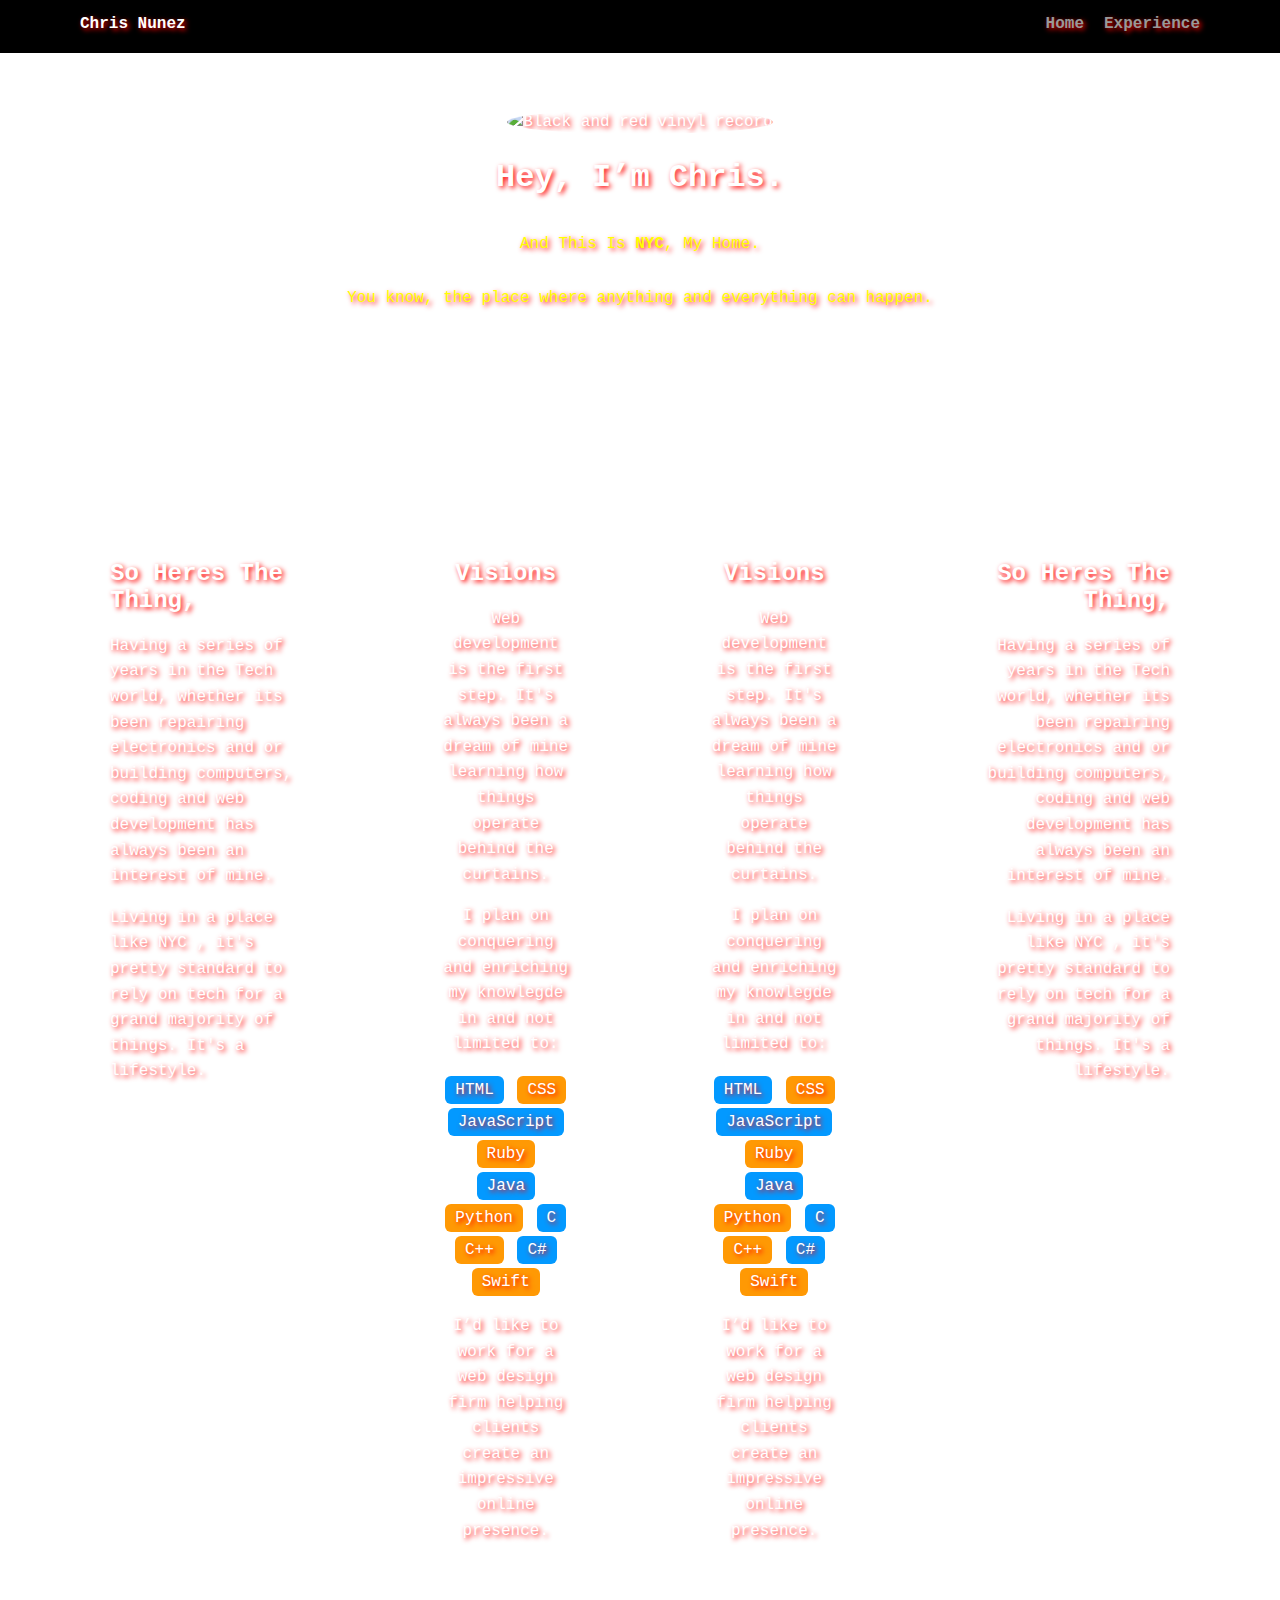
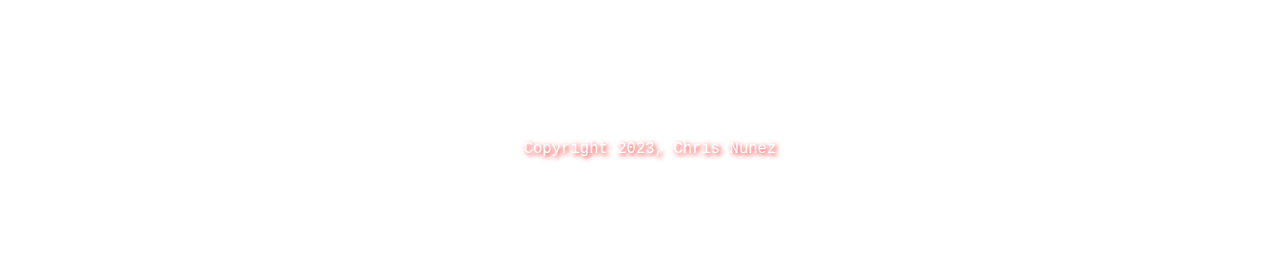
==== index.html @ 54e079ff "Image title and transitions" ====
<!doctype html>
<html lang="en">
<head>
  <meta charset="utf-8">
  <title>Chris Nunez's Profile</title>
  <meta name="viewport" content="width=device-width, initial-scale=1.0">
  <link rel="stylesheet" href="styles.css">
  <link href="https://fonts.googleapis.com/css?family=Muli%7CRoboto:400,300,500,700,900" rel="stylesheet"></head>
  <body>

    <div class="main-nav">
        <ul class="nav">
          <li class="name">Chris Nunez</li>
          <li><a href="#">Home</a></li>
          <li><a href="Experience.html">Experience</a></li>
        </ul>
    </div>

    <header>
      <img src="images/transrecord.png" alt="Black and red vinyl record" class="profile-image">
      <h1 class="tag name">Hey, I’m Chris.</h1>
      <p class="tag location">And This Is <strong>NYC</strong>, My Home.</p>
      <p class="tag location">You know, the place where anything and everything can happen.</p>
    </header>

    <main class="flex">
      <div class="card">
        <h2>So Heres The Thing,</h2>
        <p>Having a series of years in the Tech world, whether its been repairing electronics and or building computers, coding and web development has always been an interest of mine. </p>
        <p>Living in a place like NYC , it's pretty standard to rely on tech for a grand majority of things. It's a lifestyle.</p>
      </div> 

      <div class="card2">
        <h2>Visions</h2>
        <p>Web development is the first step. It's always been a dream of mine learning how things operate behind the curtains.</p>
        <p>I plan on conquering and enriching my knowlegde in and not limited to:</p>
        <ul class="skills">
          <li>HTML</li>
          <li>CSS</li>
          <li>JavaScript</li>
          <li>Ruby</li>
          <li>Java</li>
          <li>Python</li>
          <li>C</li>
          <li>C++</li>
          <li>C#</li>
          <li>Swift</li>
          
        </ul>
        <p>I’d like to work for a web design firm helping clients create an impressive online presence.</p>
      </div> 

      <div class="card3">
        <h2>Visions</h2>
        <p>Web development is the first step. It's always been a dream of mine learning how things operate behind the curtains.</p>
        <p>I plan on conquering and enriching my knowlegde in and not limited to:</p>
        <ul class="skills">
          <li>HTML</li>
          <li>CSS</li>
          <li>JavaScript</li>
          <li>Ruby</li>
          <li>Java</li>
          <li>Python</li>
          <li>C</li>
          <li>C++</li>
          <li>C#</li>
          <li>Swift</li>
          
        </ul>
        <p>I’d like to work for a web design firm helping clients create an impressive online presence.</p>
      </div> 

      <div class="card4">
        <h2>So Heres The Thing,</h2>
        <p>Having a series of years in the Tech world, whether its been repairing electronics and or building computers, coding and web development has always been an interest of mine. </p>
        <p>Living in a place like NYC , it's pretty standard to rely on tech for a grand majority of things. It's a lifestyle.</p>
      </div> 

    </main>
    <footer>
      <ul>
        <li><a href="#" class="social twitter">Twitter</a></li>
        <li><a href="#" class="social linkedin">LinkedIn</a></li>
        <li><a href="https://github.com/Screenshot01" target="_blank" class="social github">Github</a></li>
      </ul>
      <p class="copyright">Copyright 2023, Chris Nunez</p>
    </footer>
  </body>
  </html>
---- styles.css ----
/* Global Layout Set-up */
* { 
  box-sizing: border-box;
}
  
body {
  margin: 0;
  padding: 0;
  text-align: center;
  font-family: 'OCR A Std', monospace;
  color: white;
  text-shadow: 2px 2px 5px red;
  background: url('images/nycsubwaymapgif.gif') no-repeat;
  background-size: cover;
}
/* Link Styles */

a {
  text-decoration: none;
  color: #999;
}
a:hover {
  color: #6633ff;
}

/* Section Styles */

.main-nav {
  width: 100%;
  background: black;
  min-height: 30px;
  padding: 10px;
  position: fixed;
  text-align: center;
}
.nav {
  display: flex;
  justify-content: space-around;
  font-weight: 700;
  list-style-type: none;
  margin: 0 auto;
  padding: 0;
}

.nav .name {
    display: block;
    margin-right: auto;
    color: white;
}
.nav li {
  padding: 5px 10px 10px 10px;
}
.nav a {
  transition: all .5s;
}
.nav a:hover {
  color: white
}

header {
  text-align: center;
  background: url('images/nycme3.jpg') no-repeat top center ;
  background-size: contain;
  background-position: center;
  overflow: hidden;
  padding-top: 60px;
}
header {
  line-height: 1.5;
}
header .profile-image {
  margin-top: 50px;
  width: 150px;
  height: 150px;
  border-radius: 50%;
  transition: all 1.5s;
}
header .profile-image:hover {
  transform: rotateY(180deg);
  transition-duration: 3ss;
}
.tag {
  background-color: inherit;
  color: white;
  padding: 10px;
  border-radius: 5px;
  display: table;
  margin: 10px auto;
} 
.location {
  background-color: inherit;
  color: yellow;
}
.card {
  margin: 30px;
  padding: 20px 40px 40px;
  max-width: 500px;
  text-align: left;
  background: transparent;
  border-bottom: 4px solid transparent;
  border-radius: 6px;
  transition: all .5s;
}
.card2 {
  margin: 30px;
  padding: 20px 40px 40px;
  max-width: 500px;
  text-align: center;
  background: transparent;
  border-bottom: 4px solid transparent;
  border-radius: 6px;
  transition: all .5s;
}
.card3 {
  margin: 30px;
  padding: 20px 40px 40px;
  max-width: 500px;
  text-align: center;
  background: transparent;
  border-bottom: 4px solid transparent;
  border-radius: 6px;
  transition: all .5s;
}
.card4 {
  margin: 30px;
  padding: 20px 40px 40px;
  max-width: 500px;
  text-align: right;
  background: transparent;
  border-bottom: 4px solid transparent;
  border-radius: 6px;
  transition: all .5s;
}
.card:hover {
  background: url('images/1times.jpg')
}

.card2:hover {
  background: url('images/1timeswalkrev.png')
}

.card3:hover {

  background: url('images/1timeswalkrevtt.jpg')
}
.card4:hover {

  background: url('images/1timesreversed1.jpg')
}

ul.skills {
  padding: 0;
  text-align: center;
}

.skills li {
  border-radius: 6px;
  display: inline-block;
  background: #ff9904;
  color: white;
  padding: 5px 10px;
  margin: 2px;
}

.skills li:nth-child(odd) {
  background: #0399ff;
}

footer {
  width: 100%;
  min-height: 30px;
  padding: 20px 0 40px 20px;
}

footer .copyright {
  top: -8px;
  font-size: .75em;
}

footer ul {
  list-style-type: none;
  margin: 0;
  padding: 0;
}

footer ul li {
  display: inline-block;
}

a.social {
  display: inline-block;
  text-indent: -9999px;
  margin-left: 5px;
  width: 30px;
  height: 30px;
  background-size: 30px 30px;
  opacity: .4;
  transition: all .5s;
}
a.twitter {
  background-image: url(images/twitter.svg);
}
a.linkedin {
  background-image: url(images/linkedin.svg);
}
a.github {
  background-image: url(images/github.svg);
}
a.social:hover {
  opacity: 1;
}
.clearfix {
  clear: both;
}

/* Styles for larger screens */
@media screen and (min-width: 720px) {
  
  .flex {
      display: -ms-flexbox;      /* TWEENER - IE 10 */
      display: flex; 
      max-width: 1200px;
      -ms-flex-pack: distribute;
      justify-content: space-around;
      margin: 0 auto;
  }

  header {
    min-height: 470px;
  }

  .nav {
    max-width: 1200px;
    padding: 0 30px;
  }


  main {
    padding-top: 20px;
  }

  main p {
    line-height: 1.6em;
  }

  footer {
    font-size: 1.3em;
    max-width: 1200px;
    margin: 40px auto;
  }

}
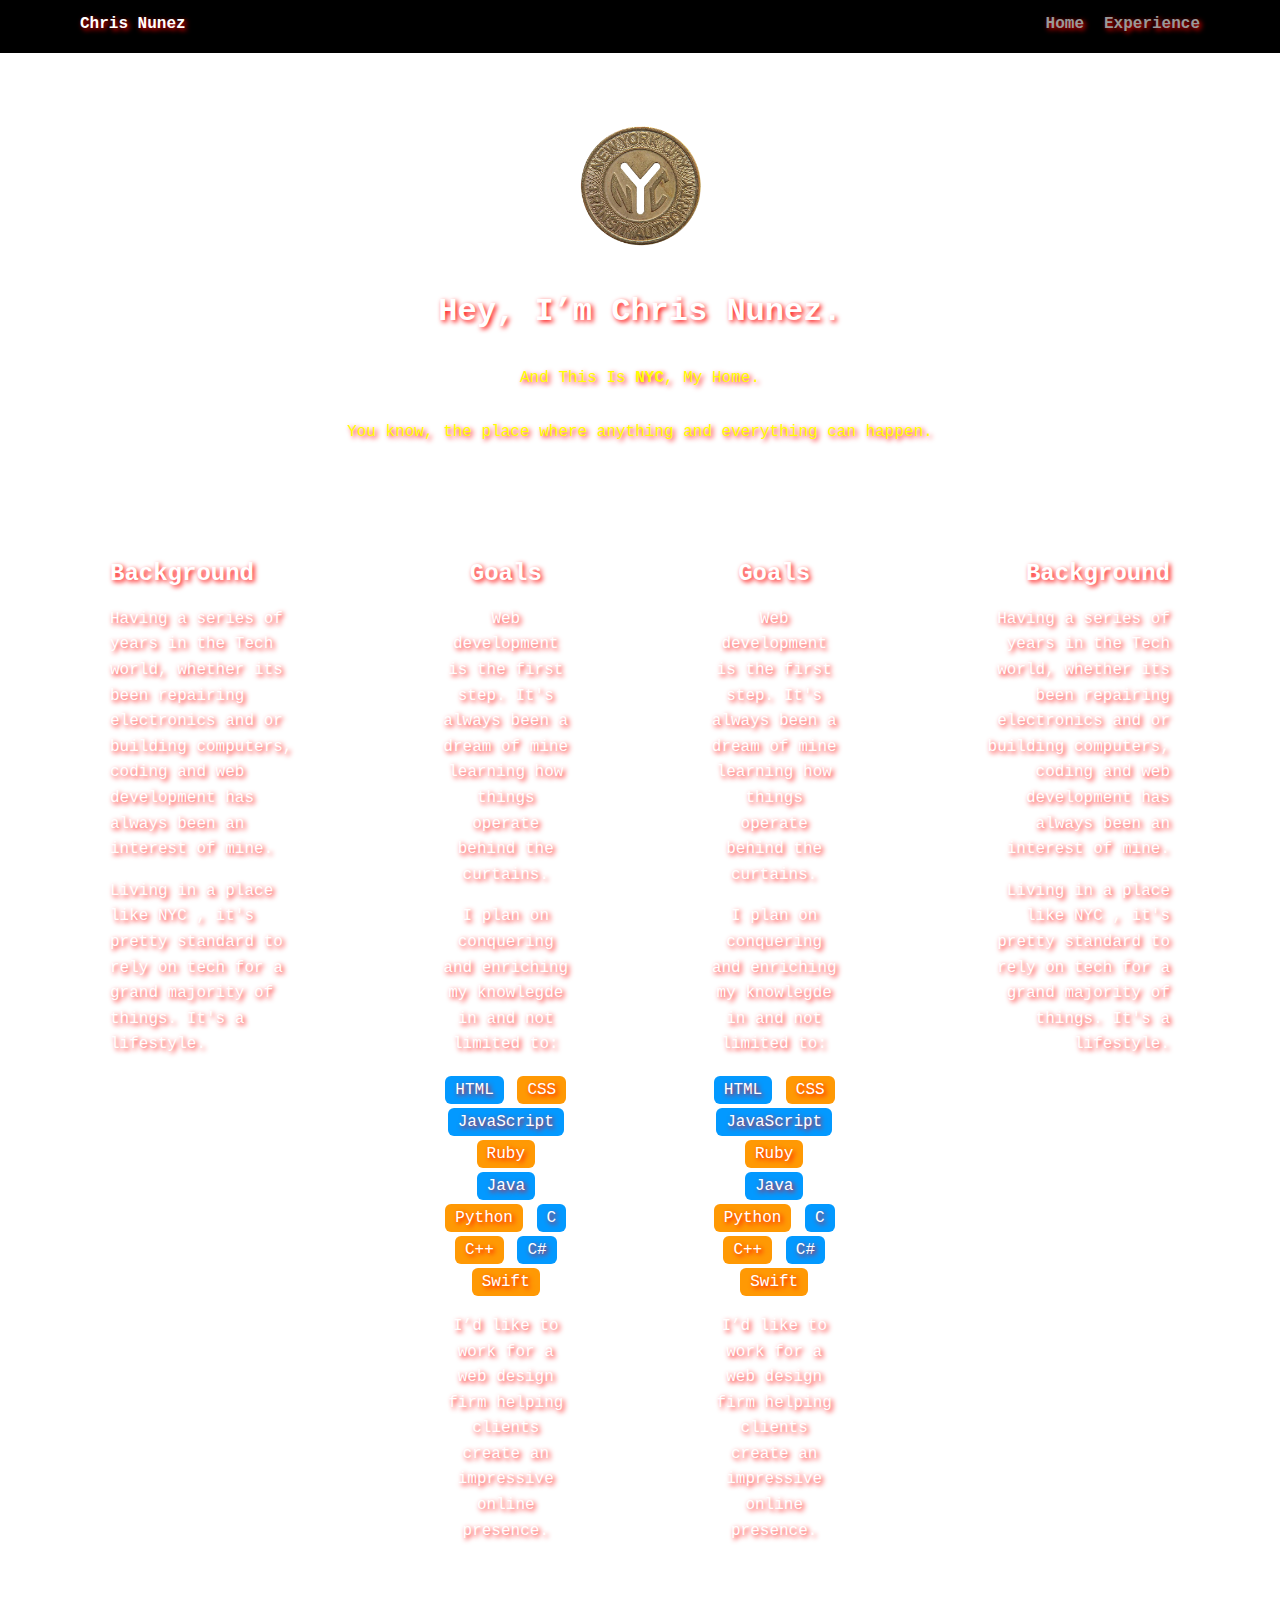
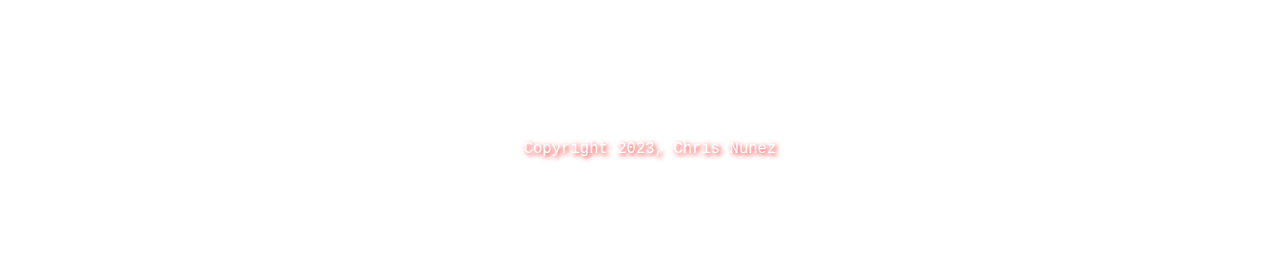
==== commit 31cec4d4: "Updated profile: Added experience section and refined tech background description." ====
--- a/index.html
+++ b/index.html
@@ -17,21 +17,21 @@
     </div>
 
     <header>
-      <img src="images/transrecord.png" alt="Black and red vinyl record" class="profile-image">
-      <h1 class="tag name">Hey, I’m Chris.</h1>
+      <img src="images/nyctokenclear.png" alt="NYC Transit Token" class="profile-image">
+      <h1 class="tag name">Hey, I’m Chris Nunez.</h1>
       <p class="tag location">And This Is <strong>NYC</strong>, My Home.</p>
       <p class="tag location">You know, the place where anything and everything can happen.</p>
     </header>
 
     <main class="flex">
       <div class="card">
-        <h2>So Heres The Thing,</h2>
+        <h2>Background</h2>
         <p>Having a series of years in the Tech world, whether its been repairing electronics and or building computers, coding and web development has always been an interest of mine. </p>
         <p>Living in a place like NYC , it's pretty standard to rely on tech for a grand majority of things. It's a lifestyle.</p>
       </div> 
 
       <div class="card2">
-        <h2>Visions</h2>
+        <h2>Goals</h2>
         <p>Web development is the first step. It's always been a dream of mine learning how things operate behind the curtains.</p>
         <p>I plan on conquering and enriching my knowlegde in and not limited to:</p>
         <ul class="skills">
@@ -51,7 +51,7 @@
       </div> 
 
       <div class="card3">
-        <h2>Visions</h2>
+        <h2>Goals</h2>
         <p>Web development is the first step. It's always been a dream of mine learning how things operate behind the curtains.</p>
         <p>I plan on conquering and enriching my knowlegde in and not limited to:</p>
         <ul class="skills">
@@ -71,7 +71,7 @@
       </div> 
 
       <div class="card4">
-        <h2>So Heres The Thing,</h2>
+        <h2>Background</h2>
         <p>Having a series of years in the Tech world, whether its been repairing electronics and or building computers, coding and web development has always been an interest of mine. </p>
         <p>Living in a place like NYC , it's pretty standard to rely on tech for a grand majority of things. It's a lifestyle.</p>
       </div> 
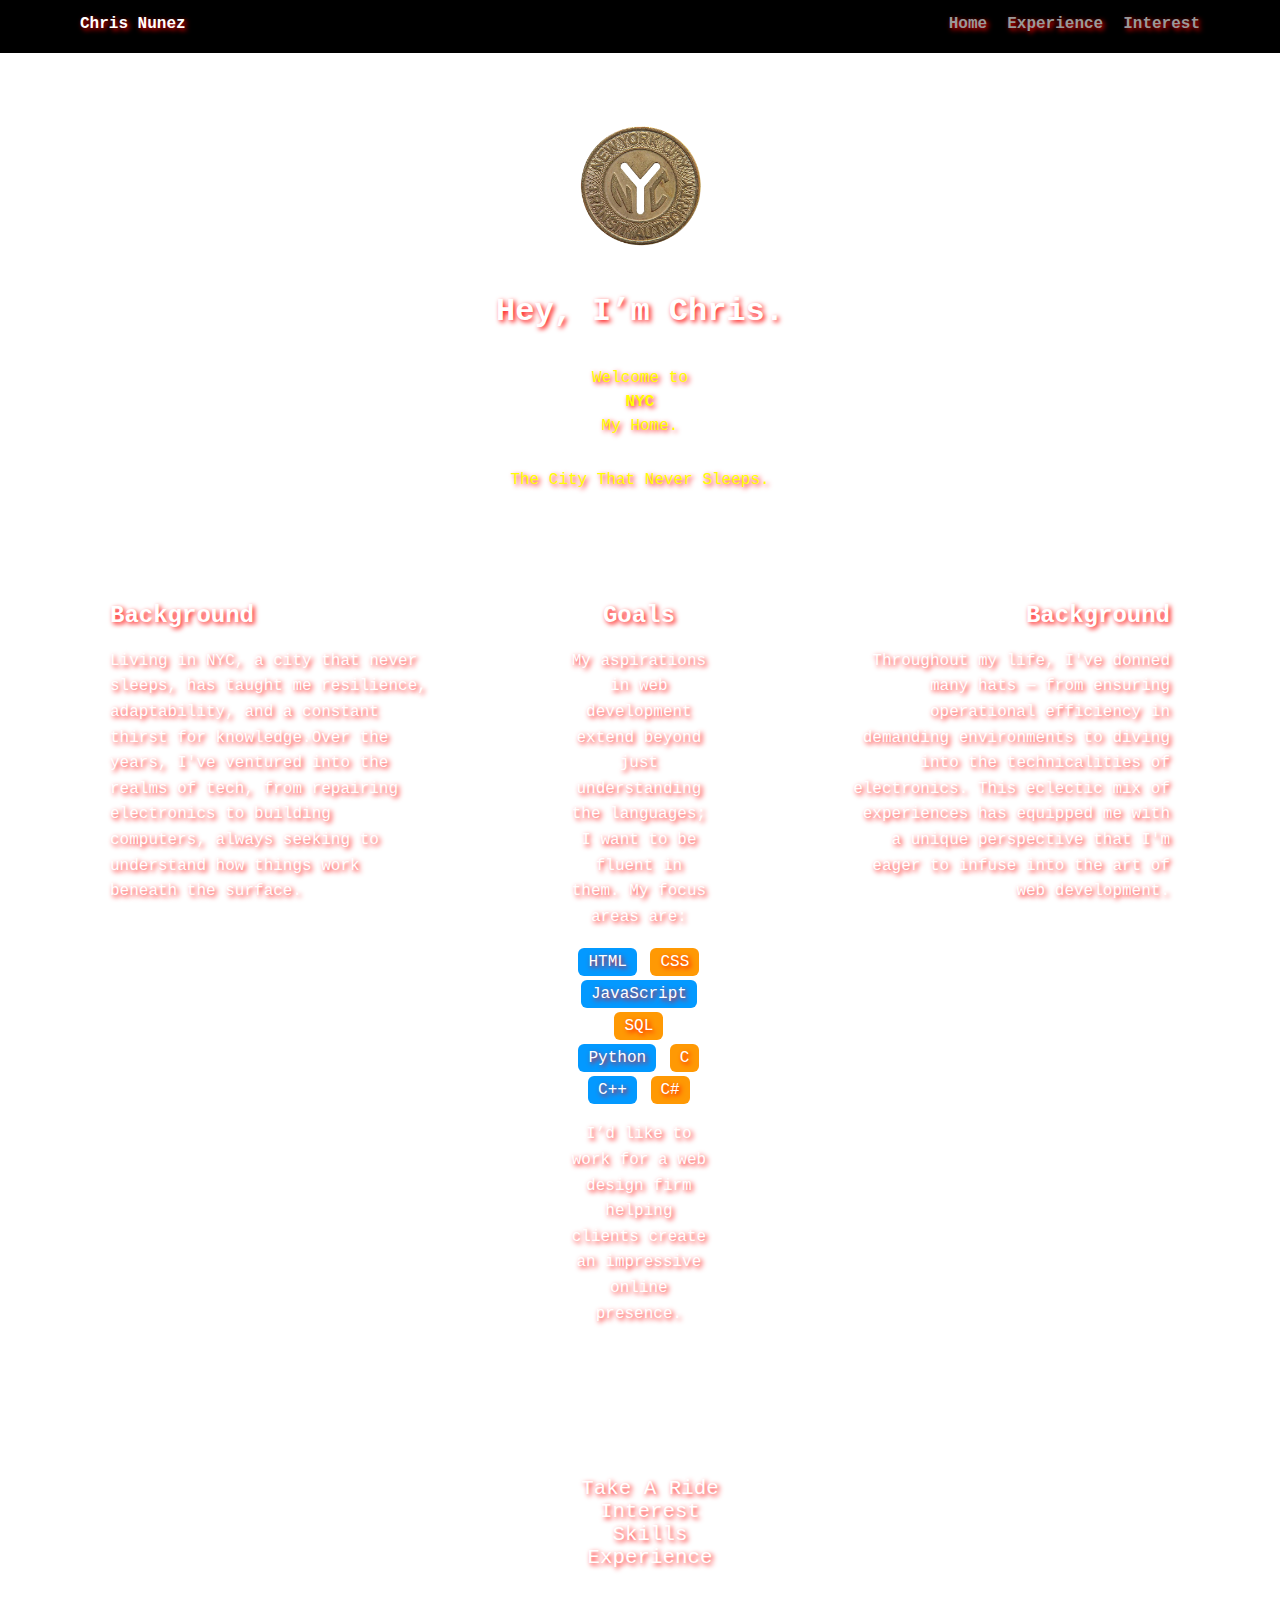
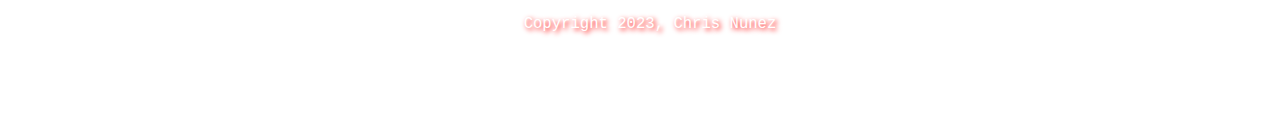
==== commit 3809f61d: "Updates to index, Experience and files" ====
--- a/index.html
+++ b/index.html
@@ -13,58 +13,36 @@
           <li class="name">Chris Nunez</li>
           <li><a href="#">Home</a></li>
           <li><a href="Experience.html">Experience</a></li>
+          <li><a href="Interest.html">Interest</a></li>
         </ul>
     </div>
 
     <header>
       <img src="images/nyctokenclear.png" alt="NYC Transit Token" class="profile-image">
-      <h1 class="tag name">Hey, I’m Chris Nunez.</h1>
-      <p class="tag location">And This Is <strong>NYC</strong>, My Home.</p>
-      <p class="tag location">You know, the place where anything and everything can happen.</p>
+      <h1 class="tag name">Hey, I’m Chris.</h1>
+      <p class="tag location">Welcome to <br><strong>NYC</strong> <br>My Home.</p>
+      <p class="tag location">The City That Never Sleeps.</p>
     </header>
 
     <main class="flex">
       <div class="card">
         <h2>Background</h2>
-        <p>Having a series of years in the Tech world, whether its been repairing electronics and or building computers, coding and web development has always been an interest of mine. </p>
-        <p>Living in a place like NYC , it's pretty standard to rely on tech for a grand majority of things. It's a lifestyle.</p>
+        <p>Living in NYC, a city that never sleeps, has taught me resilience, adaptability, and a constant thirst for knowledge.</
+          <p>Over the years, I've ventured into the realms of tech, from repairing electronics to building computers, always seeking to understand how things work beneath the surface. </p>
       </div> 
 
       <div class="card2">
         <h2>Goals</h2>
-        <p>Web development is the first step. It's always been a dream of mine learning how things operate behind the curtains.</p>
-        <p>I plan on conquering and enriching my knowlegde in and not limited to:</p>
+        <p>My aspirations in web development extend beyond just understanding the languages; I want to be fluent in them. My focus areas are:</p>
         <ul class="skills">
           <li>HTML</li>
           <li>CSS</li>
           <li>JavaScript</li>
-          <li>Ruby</li>
-          <li>Java</li>
+          <li>SQL</li>
           <li>Python</li>
           <li>C</li>
           <li>C++</li>
           <li>C#</li>
-          <li>Swift</li>
-          
-        </ul>
-        <p>I’d like to work for a web design firm helping clients create an impressive online presence.</p>
-      </div> 
-
-      <div class="card3">
-        <h2>Goals</h2>
-        <p>Web development is the first step. It's always been a dream of mine learning how things operate behind the curtains.</p>
-        <p>I plan on conquering and enriching my knowlegde in and not limited to:</p>
-        <ul class="skills">
-          <li>HTML</li>
-          <li>CSS</li>
-          <li>JavaScript</li>
-          <li>Ruby</li>
-          <li>Java</li>
-          <li>Python</li>
-          <li>C</li>
-          <li>C++</li>
-          <li>C#</li>
-          <li>Swift</li>
           
         </ul>
         <p>I’d like to work for a web design firm helping clients create an impressive online presence.</p>
@@ -72,12 +50,17 @@
 
       <div class="card4">
         <h2>Background</h2>
-        <p>Having a series of years in the Tech world, whether its been repairing electronics and or building computers, coding and web development has always been an interest of mine. </p>
-        <p>Living in a place like NYC , it's pretty standard to rely on tech for a grand majority of things. It's a lifestyle.</p>
+        <p>Throughout my life, I've donned many hats — from ensuring operational efficiency in demanding environments to diving into the technicalities of electronics. 
+          This eclectic mix of experiences has equipped me with a unique perspective that I'm eager to infuse into the art of web development.</p>
       </div> 
 
     </main>
     <footer>
+      <ul>Take A Ride</ul>
+        <li>Interest</li>
+        <li>Skills</li>
+        <li>Experience</li>
+      
       <ul>
         <li><a href="#" class="social twitter">Twitter</a></li>
         <li><a href="#" class="social linkedin">LinkedIn</a></li>
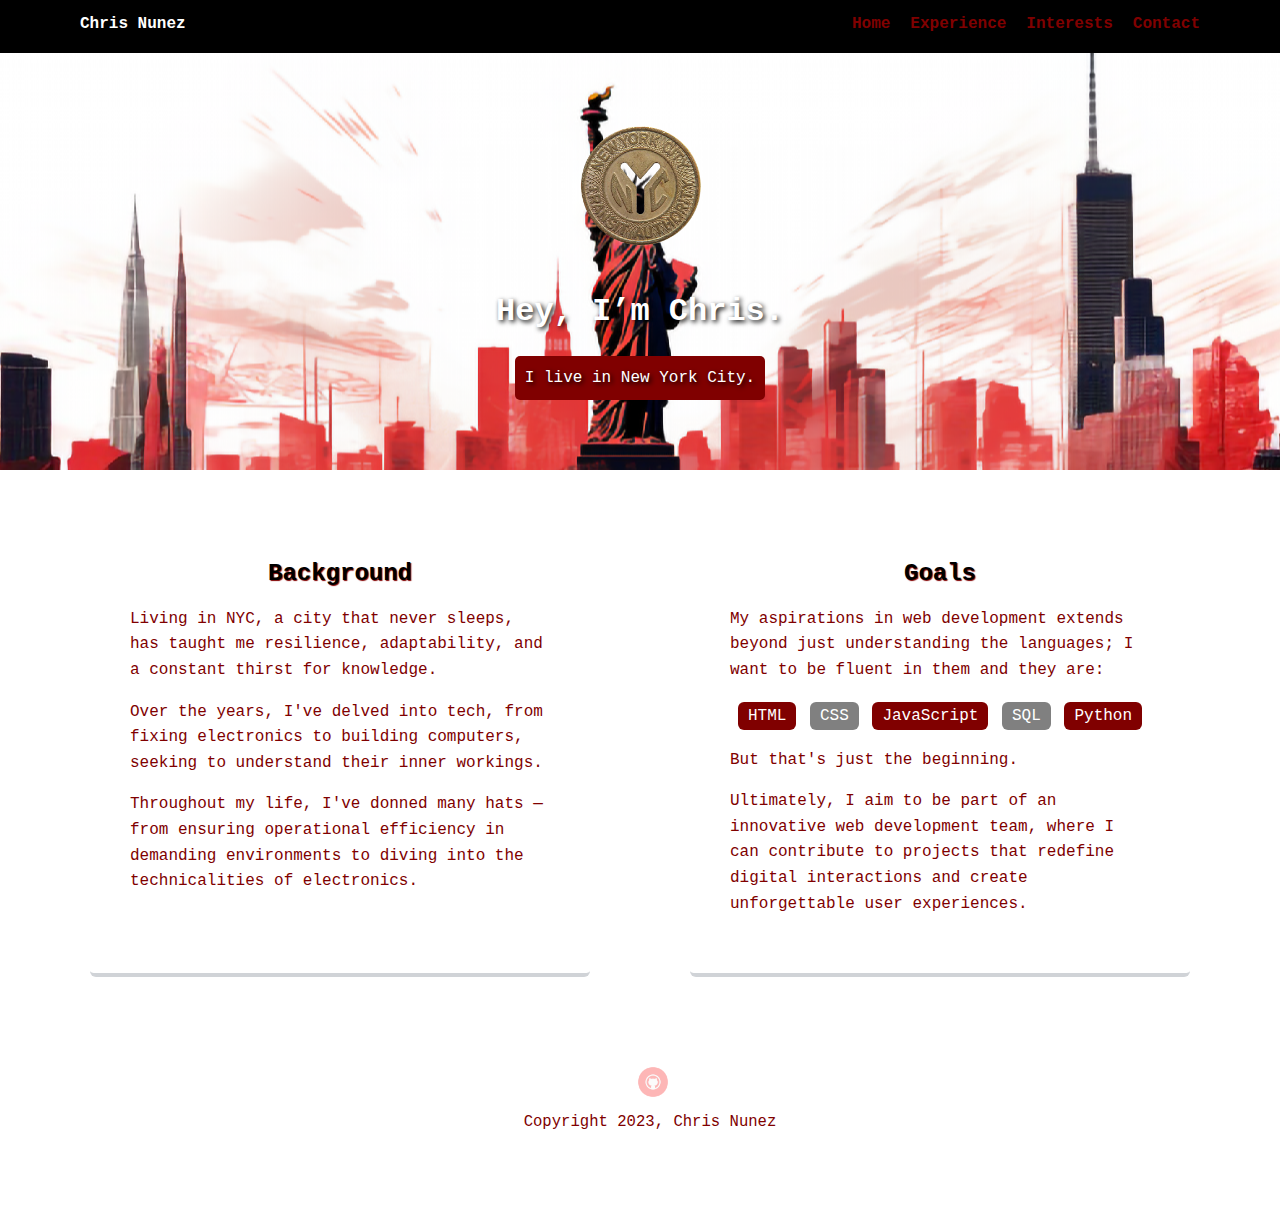
==== commit d65a8f96: "Final Revision" ====
--- a/index.html
+++ b/index.html
@@ -13,57 +13,42 @@
           <li class="name">Chris Nunez</li>
           <li><a href="#">Home</a></li>
           <li><a href="Experience.html">Experience</a></li>
-          <li><a href="Interest.html">Interest</a></li>
+          <li><a href="Interest.html">Interests</a></li>
+          <li><a href="contact.html">Contact</a></li>
         </ul>
     </div>
 
     <header>
-      <img src="images/nyctokenclear.png" alt="NYC Transit Token" class="profile-image">
+      <img src="images/nyctokenclear.png" alt="nyc-mta-token" class="profile-image">
       <h1 class="tag name">Hey, I’m Chris.</h1>
-      <p class="tag location">Welcome to <br><strong>NYC</strong> <br>My Home.</p>
-      <p class="tag location">The City That Never Sleeps.</p>
+      <p class="tag location">I live in New York City.</p>
     </header>
 
     <main class="flex">
       <div class="card">
         <h2>Background</h2>
-        <p>Living in NYC, a city that never sleeps, has taught me resilience, adaptability, and a constant thirst for knowledge.</
-          <p>Over the years, I've ventured into the realms of tech, from repairing electronics to building computers, always seeking to understand how things work beneath the surface. </p>
+        <p>Living in NYC, a city that never sleeps, has taught me resilience, adaptability, and a constant thirst for knowledge.</p>
+        <p>Over the years, I've delved into tech, from fixing electronics to building computers, seeking to understand their inner workings.</p>
+        <p>Throughout my life, I've donned many hats — from ensuring operational efficiency in demanding environments to diving into the technicalities of electronics.</p>
       </div> 
 
-      <div class="card2">
+      <div class="card">
         <h2>Goals</h2>
-        <p>My aspirations in web development extend beyond just understanding the languages; I want to be fluent in them. My focus areas are:</p>
+        <p>My aspirations in web development extends beyond just understanding the languages; I want to be fluent in them and they are:</p>
         <ul class="skills">
           <li>HTML</li>
           <li>CSS</li>
           <li>JavaScript</li>
           <li>SQL</li>
           <li>Python</li>
-          <li>C</li>
-          <li>C++</li>
-          <li>C#</li>
-          
         </ul>
-        <p>I’d like to work for a web design firm helping clients create an impressive online presence.</p>
-      </div> 
-
-      <div class="card4">
-        <h2>Background</h2>
-        <p>Throughout my life, I've donned many hats — from ensuring operational efficiency in demanding environments to diving into the technicalities of electronics. 
-          This eclectic mix of experiences has equipped me with a unique perspective that I'm eager to infuse into the art of web development.</p>
+        <p>But that's just the beginning.</p>
+        <p>Ultimately, I aim to be part of an innovative web development team, where I can contribute to projects that redefine digital interactions and create unforgettable user experiences.</p>
       </div> 
 
     </main>
     <footer>
-      <ul>Take A Ride</ul>
-        <li>Interest</li>
-        <li>Skills</li>
-        <li>Experience</li>
-      
       <ul>
-        <li><a href="#" class="social twitter">Twitter</a></li>
-        <li><a href="#" class="social linkedin">LinkedIn</a></li>
         <li><a href="https://github.com/Screenshot01" target="_blank" class="social github">Github</a></li>
       </ul>
       <p class="copyright">Copyright 2023, Chris Nunez</p>
--- a/styles.css
+++ b/styles.css
@@ -8,19 +8,19 @@
   padding: 0;
   text-align: center;
   font-family: 'OCR A Std', monospace;
-  color: white;
-  text-shadow: 2px 2px 5px red;
-  background: url('images/nycsubwaymapgif.gif') no-repeat;
-  background-size: cover;
+  color: maroon;
+  background: white;
 }
 /* Link Styles */
 
 a {
   text-decoration: none;
-  color: #999;
+  color: maroon;
 }
 a:hover {
-  color: #6633ff;
+  color: white;
+  text-shadow: 2px 2px 5px maroon;
+  
 }
 
 /* Section Styles */
@@ -59,9 +59,7 @@
 
 header {
   text-align: center;
-  background: url('images/nycme3.jpg') no-repeat top center ;
-  background-size: contain;
-  background-position: center;
+  background: url(images/liberty6resize.png) center;
   overflow: hidden;
   padding-top: 60px;
 }
@@ -73,23 +71,31 @@
   width: 150px;
   height: 150px;
   border-radius: 50%;
-  transition: all 1.5s;
+  border: 3px solid none;
+  transition: all 3s;
 }
 header .profile-image:hover {
-  transform: rotateY(180deg);
-  transition-duration: 3ss;
+  transform: rotatey(360deg);
+  transition-duration: 3s;
 }
 .tag {
-  background-color: inherit;
-  color: white;
+  background-color: transparent;
+  color: white;
+  text-shadow: 2px 2px 5px black;
   padding: 10px;
   border-radius: 5px;
   display: table;
   margin: 10px auto;
 } 
 .location {
-  background-color: inherit;
-  color: yellow;
+  background-color: maroon;
+  color: white;
+  text-shadow: 2px 2px 5px black;
+}
+h2 {
+  text-align: center;
+  color: black;
+  text-shadow: 1px 1px 1px maroon;
 }
 .card {
   margin: 30px;
@@ -97,55 +103,45 @@
   max-width: 500px;
   text-align: left;
   background: transparent;
-  border-bottom: 4px solid transparent;
-  border-radius: 6px;
-  transition: all .5s;
-}
-.card2 {
+  border-bottom: 4px solid #d0d3d7;
+  border-radius: 6px;
+  transition: all .5s;
+}
+.cardcontact {
   margin: 30px;
   padding: 20px 40px 40px;
   max-width: 500px;
-  text-align: center;
+  text-align: left;
   background: transparent;
-  border-bottom: 4px solid transparent;
-  border-radius: 6px;
-  transition: all .5s;
-}
-.card3 {
+  border-bottom: 4px solid #d0d3d7;
+  border-radius: 6px;
+  transition: all .5s;
+}
+.cardinterest {
   margin: 30px;
   padding: 20px 40px 40px;
   max-width: 500px;
-  text-align: center;
-  background: transparent;
-  border-bottom: 4px solid transparent;
-  border-radius: 6px;
-  transition: all .5s;
-}
-.card4 {
-  margin: 30px;
-  padding: 20px 40px 40px;
-  max-width: 500px;
-  text-align: right;
-  background: transparent;
-  border-bottom: 4px solid transparent;
-  border-radius: 6px;
-  transition: all .5s;
-}
+
+  list-style-type: none;
+  background: white;
+  border-bottom: 4px solid #d0d3d7;
+  border-radius: 6px;
+  transition: all .5s;
+}
+
+.cardinterest .interest li img {
+  margin-right: 30px;
+}
+
 .card:hover {
-  background: url('images/1times.jpg')
-}
-
-.card2:hover {
-  background: url('images/1timeswalkrev.png')
-}
-
-.card3:hover {
-
-  background: url('images/1timeswalkrevtt.jpg')
-}
-.card4:hover {
-
-  background: url('images/1timesreversed1.jpg')
+  background: whitesmoke;
+  border-color: red;
+  text-shadow: 0px 0px .5px black;
+}
+
+.cardinterest:hover {
+  background: whitesmoke;
+  border-color: red;
 }
 
 ul.skills {
@@ -156,14 +152,36 @@
 .skills li {
   border-radius: 6px;
   display: inline-block;
-  background: #ff9904;
+  background: grey;
   color: white;
   padding: 5px 10px;
   margin: 2px;
 }
 
 .skills li:nth-child(odd) {
-  background: #0399ff;
+  background: maroon;
+}
+.skills li:hover{
+  color: black;
+  text-shadow: red 2px 2px 5px;
+}
+
+.skills li:hover:nth-child(odd) {
+  background-color: grey;
+  color: white;
+  text-shadow: red 2px 2px 5px;
+}
+.interest li {
+  list-style-type: none;
+  color: whitesmoke;
+}
+
+.interest li:nth-child(odd) {
+  margin-top: 90px;
+  margin-right: 30px;
+  color: white;
+  text-shadow: black 2px 2px 5px;
+  font-size: 30px;
 }
 
 footer {
@@ -204,7 +222,7 @@
   background-image: url(images/linkedin.svg);
 }
 a.github {
-  background-image: url(images/github.svg);
+  background-image: url(images/githubred.svg);
 }
 a.social:hover {
   opacity: 1;
@@ -249,5 +267,4 @@
     margin: 40px auto;
   }
 
-}
-
+}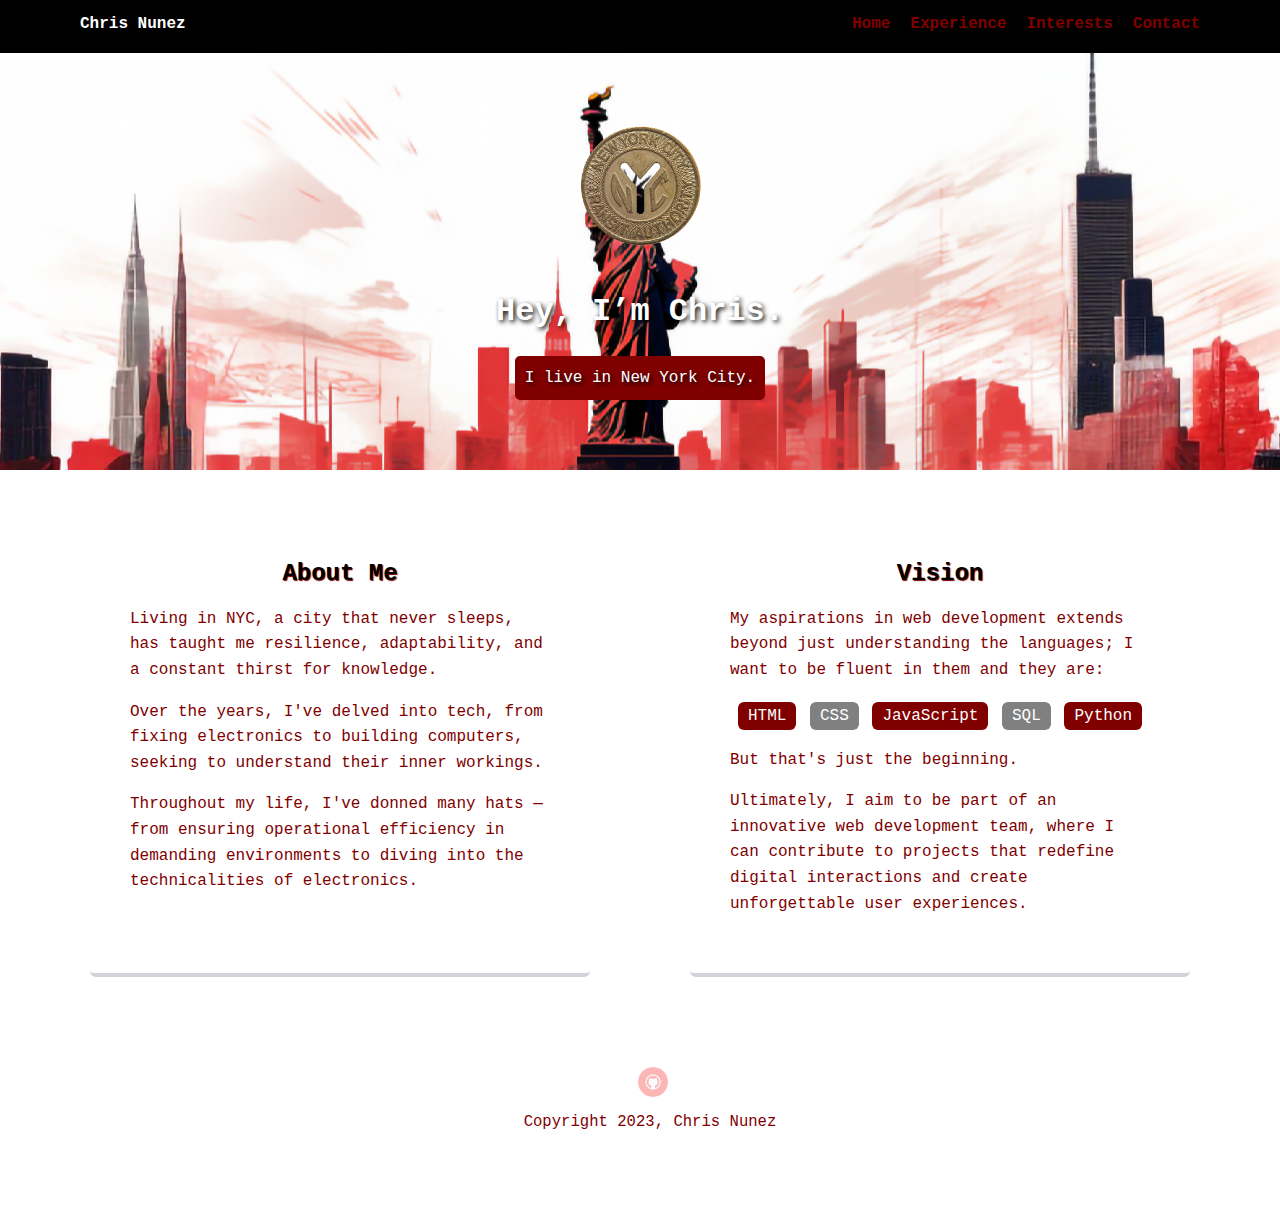
==== commit 24861cdd: "Switched html tags" ====
--- a/index.html
+++ b/index.html
@@ -8,7 +8,7 @@
   <link href="https://fonts.googleapis.com/css?family=Muli%7CRoboto:400,300,500,700,900" rel="stylesheet"></head>
   <body>
 
-    <div class="main-nav">
+    <nav class="main-nav">
         <ul class="nav">
           <li class="name">Chris Nunez</li>
           <li><a href="#">Home</a></li>
@@ -16,7 +16,7 @@
           <li><a href="Interest.html">Interests</a></li>
           <li><a href="contact.html">Contact</a></li>
         </ul>
-    </div>
+      </nav>
 
     <header>
       <img src="images/nyctokenclear.png" alt="nyc-mta-token" class="profile-image">
@@ -25,15 +25,15 @@
     </header>
 
     <main class="flex">
-      <div class="card">
-        <h2>Background</h2>
+      <section class="card">
+        <h2>About Me</h2>
         <p>Living in NYC, a city that never sleeps, has taught me resilience, adaptability, and a constant thirst for knowledge.</p>
         <p>Over the years, I've delved into tech, from fixing electronics to building computers, seeking to understand their inner workings.</p>
         <p>Throughout my life, I've donned many hats — from ensuring operational efficiency in demanding environments to diving into the technicalities of electronics.</p>
-      </div> 
+      </section> 
 
-      <div class="card">
-        <h2>Goals</h2>
+      <section class="card">
+        <h2>Vision</h2>
         <p>My aspirations in web development extends beyond just understanding the languages; I want to be fluent in them and they are:</p>
         <ul class="skills">
           <li>HTML</li>
@@ -44,7 +44,7 @@
         </ul>
         <p>But that's just the beginning.</p>
         <p>Ultimately, I aim to be part of an innovative web development team, where I can contribute to projects that redefine digital interactions and create unforgettable user experiences.</p>
-      </div> 
+      </section>
 
     </main>
     <footer>
